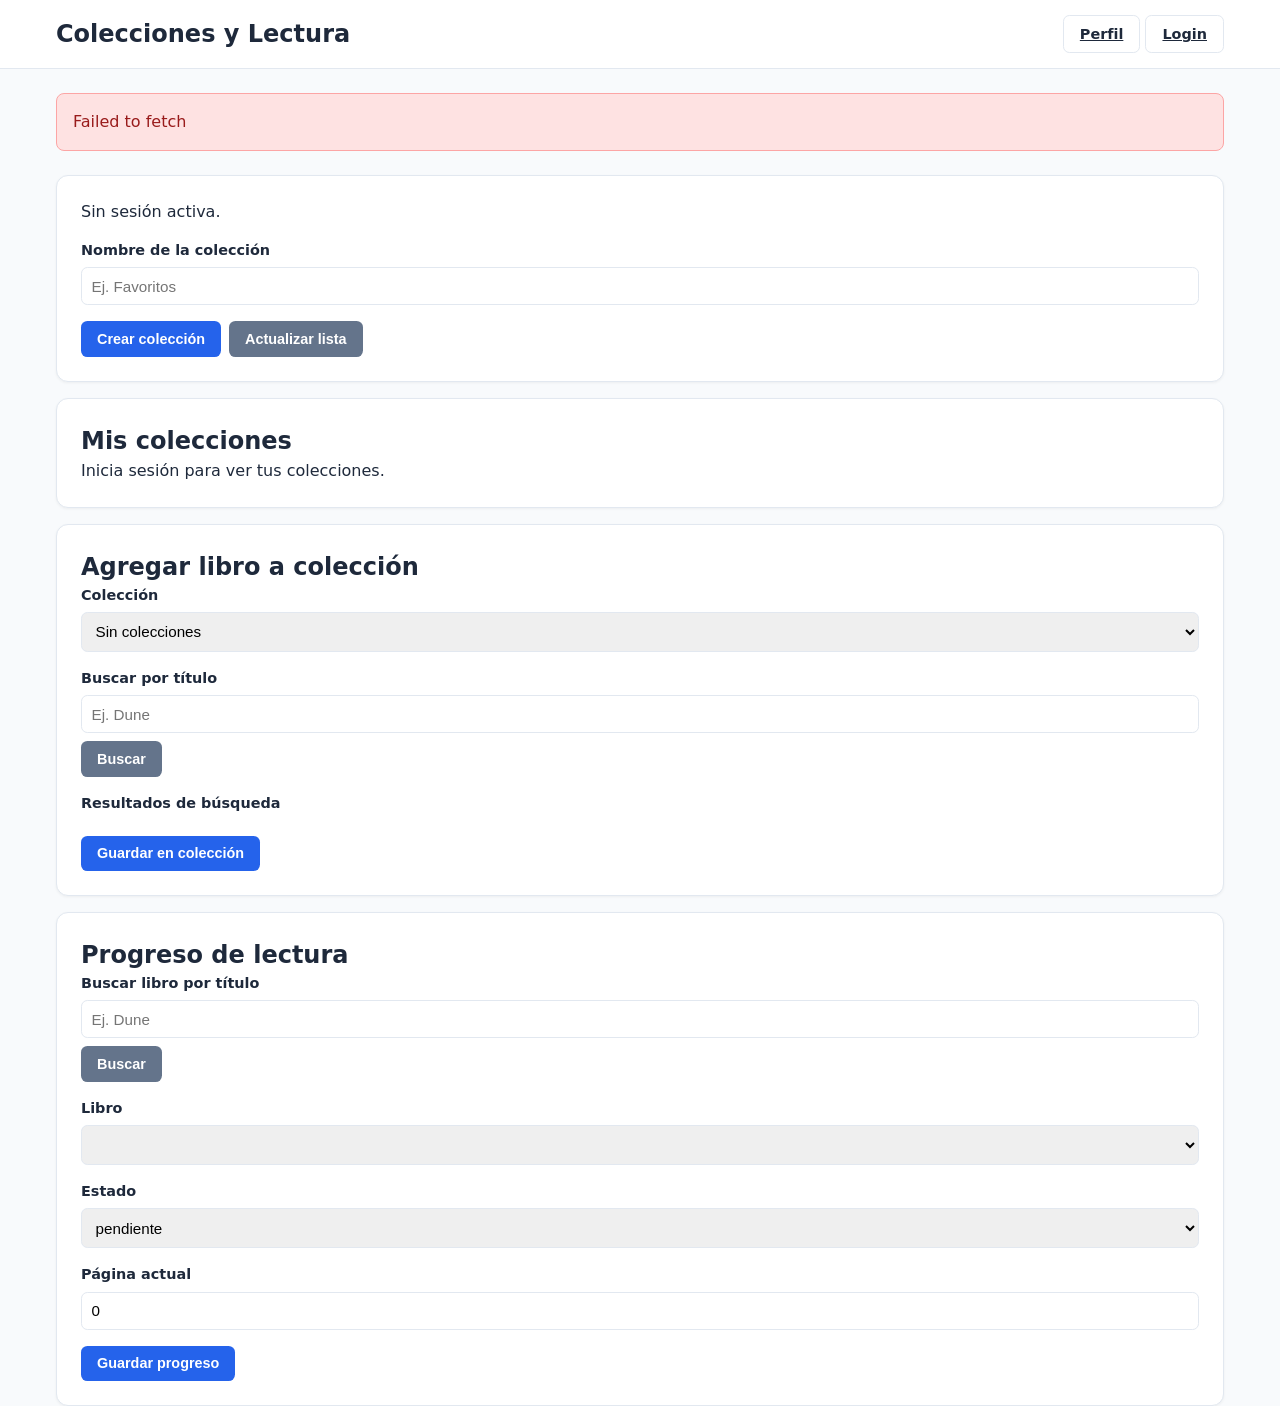
==== frontend/colecciones.html @ 2643047e "frontend coleccion/progreso" ====
<!DOCTYPE html>
<html lang="es">
<head>
    <meta charset="UTF-8">
    <meta name="viewport" content="width=device-width, initial-scale=1.0">
    <title>BookNest - Colecciones y Progreso</title>
    <link rel="stylesheet" href="css/styles.css">
    <script src="js/coleccionesScript.js"></script>
    <script src="js/progresoScript.js"></script>
</head>
<body>
    <nav class="navbar">
        <div class="container nav-content">
            <h1>Colecciones y Lectura</h1>
            <div class="nav-actions">
                <a href="perfil.html" class="btn btn-outline">Perfil</a>
                <a href="login.html" class="btn btn-outline">Login</a>
            </div>
        </div>
    </nav>

    <main class="container">
        <div id="mensaje" class="alert hidden"></div>

        <section class="card">
            <p id="estadoColecciones">Verificando sesión...</p>

            <div class="form-group mt-1">
                <label for="nombreColeccion">Nombre de la colección</label>
                <input type="text" id="nombreColeccion" placeholder="Ej. Favoritos">
            </div>

            <div class="form-actions">
                <button type="button" class="btn btn-primary" onclick="crearColeccion()">Crear colección</button>
                <button type="button" class="btn btn-secondary" onclick="cargarColecciones()">Actualizar lista</button>
            </div>
        </section>

        <section class="card mt-1">
            <h2>Mis colecciones</h2>
            <div id="listaColecciones"></div>
        </section>

        <section class="card mt-1">
            <h2>Agregar libro a colección</h2>

            <div class="form-group">
                <label for="selectColeccionDestino">Colección</label>
                <select id="selectColeccionDestino"></select>
            </div>

            <div class="form-group">
                <label for="buscarTituloColeccion">Buscar por título</label>
                <div class="form-actions">
                    <input type="text" id="buscarTituloColeccion" placeholder="Ej. Dune">
                    <button type="button" class="btn btn-secondary" onclick="buscarLibrosColeccion()">Buscar</button>
                </div>
            </div>

            <div class="form-group">
                <label>Resultados de búsqueda</label>
                <div id="resultadosLibros" class="form-actions"></div>
            </div>

            <div class="form-actions">
                <button type="button" class="btn btn-primary" onclick="agregarLibroColeccion()">Guardar en colección</button>
            </div>
        </section>

        <section class="card mt-1">
            <h2>Progreso de lectura</h2>

            <div class="form-group">
                <label for="buscarTituloProgreso">Buscar libro por título</label>
                <div class="form-actions">
                    <input type="text" id="buscarTituloProgreso" placeholder="Ej. Dune">
                    <button type="button" class="btn btn-secondary" onclick="buscarLibrosProgreso()">Buscar</button>
                </div>
            </div>

            <div class="form-group">
                <label for="selectLibroProgreso">Libro</label>
                <select id="selectLibroProgreso"></select>
            </div>

            <div class="form-group">
                <label for="estadoLectura">Estado</label>
                <select id="estadoLectura">
                    <option value="pendiente">pendiente</option>
                    <option value="leyendo">leyendo</option>
                    <option value="terminado">terminado</option>
                </select>
            </div>

            <div class="form-group">
                <label for="paginaActual">Página actual</label>
                <input type="number" id="paginaActual" min="0" value="0">
            </div>

            <div class="form-actions">
                <button type="button" class="btn btn-primary" onclick="guardarProgreso()">Guardar progreso</button>
            </div>
        </section>
    </main>
</body>
</html>
---- frontend/css/styles.css ----
:root {
    --primary: #2563eb;
    --primary-hover: #1d4ed8;
    --bg: #f8fafc;
    --card-bg: #ffffff;
    --text: #1e293b;
    --muted: #64748b;
    --border: #e2e8f0;
    --success-bg: #dcfce7;
    --success-text: #166534;
    --error-bg: #fee2e2;
    --error-text: #991b1b;
    --danger: #dc2626;
}

* {
    box-sizing: border-box;
    margin: 0;
    padding: 0;
}

body {
    font-family: system-ui, -apple-system, sans-serif;
    background-color: var(--bg);
    color: var(--text);
    line-height: 1.5;
}

.container {
    max-width: 1200px;
    margin: 0 auto;
    padding: 0 1rem;
}

.navbar {
    background-color: var(--card-bg);
    border-bottom: 1px solid var(--border);
    padding: 1rem 0;
    margin-bottom: 1.5rem;
}

.nav-content {
    display: flex;
    justify-content: space-between;
    align-items: center;
    flex-wrap: wrap;
    gap: 1rem;
}

.nav-btn {
    background: none;
    border: none;
    padding: 0.5rem 1rem;
    font-size: 1rem;
    cursor: pointer;
    color: var(--muted);
    border-bottom: 2px solid transparent;
    font-weight: 500;
}

.nav-btn.active {
    color: var(--primary);
    border-bottom-color: var(--primary);
}

.alert {
    padding: 1rem;
    border-radius: 0.5rem;
    margin-bottom: 1.5rem;
    font-weight: 500;
    border: 1px solid transparent;
}

.alert.success {
    background-color: var(--success-bg);
    color: var(--success-text);
    border-color: #86efac;
}

.alert.error {
    background-color: var(--error-bg);
    color: var(--error-text);
    border-color: #fca5a5;
}

.hidden {
    display: none !important;
}

.grid-layout {
    display: grid;
    grid-template-columns: 1fr 2fr;
    gap: 1.5rem;
    margin-top: 1rem;
}

.grid-layout-equal {
    display: grid;
    grid-template-columns: 1fr 1fr;
    gap: 1.5rem;
    margin-top: 1rem;
}

@media (max-width: 850px) {
    .grid-layout,
    .grid-layout-equal {
        grid-template-columns: 1fr;
    }
}

.card {
    background: var(--card-bg);
    border: 1px solid var(--border);
    border-radius: 0.75rem;
    padding: 1.5rem;
    box-shadow: 0 1px 3px rgba(0,0,0,0.05);
}

.mt-1 { margin-top: 1rem; }

.form-group {
    margin-bottom: 1rem;
}

.form-group label {
    display: block;
    font-weight: 600;
    margin-bottom: 0.35rem;
    font-size: 0.9rem;
}

.form-group input,
.form-group select,
.form-group textarea,
.filter-group input,
.filter-group select {
    width: 100%;
    padding: 0.6rem;
    border: 1px solid var(--border);
    border-radius: 0.4rem;
    font-size: 0.95rem;
}

.input-sm {
    max-width: 165px;
}

.form-group input:focus,
.form-group select:focus,
.form-group textarea:focus {
    outline: 2px solid var(--primary);
    border-color: transparent;
}

.form-actions {
    display: flex;
    flex-wrap: wrap;
    gap: 0.5rem;
}

.btn {
    padding: 0.6rem 1rem;
    border-radius: 0.4rem;
    border: none;
    cursor: pointer;
    font-weight: 600;
    font-size: 0.9rem;
}

.btn-primary {
    background-color: var(--primary);
    color: white;
}

.btn-primary:hover { background-color: var(--primary-hover); }

.btn-secondary {
    background-color: var(--muted);
    color: white;
}

.btn-outline {
    background-color: transparent;
    border: 1px solid var(--border);
    color: var(--text);
}

.btn-sm {
    padding: 0.3rem 0.6rem;
    font-size: 0.8rem;
}

.btn-danger {
    background-color: var(--danger);
    color: white;
}

.table-header {
    display: flex;
    justify-content: space-between;
    align-items: center;
    flex-wrap: wrap;
    gap: 0.75rem;
    margin-bottom: 1rem;
}

.filter-group {
    display: flex;
    gap: 0.5rem;
    align-items: center;
}

.table-responsive {
    overflow-x: auto;
}

table {
    width: 100%;
    border-collapse: collapse;
    text-align: left;
}

th, td {
    padding: 0.75rem;
    border-bottom: 1px solid var(--border);
    font-size: 0.9rem;
}

th {
    background-color: #f1f5f9;
    font-weight: 600;
}

.text-center { text-align: center; }
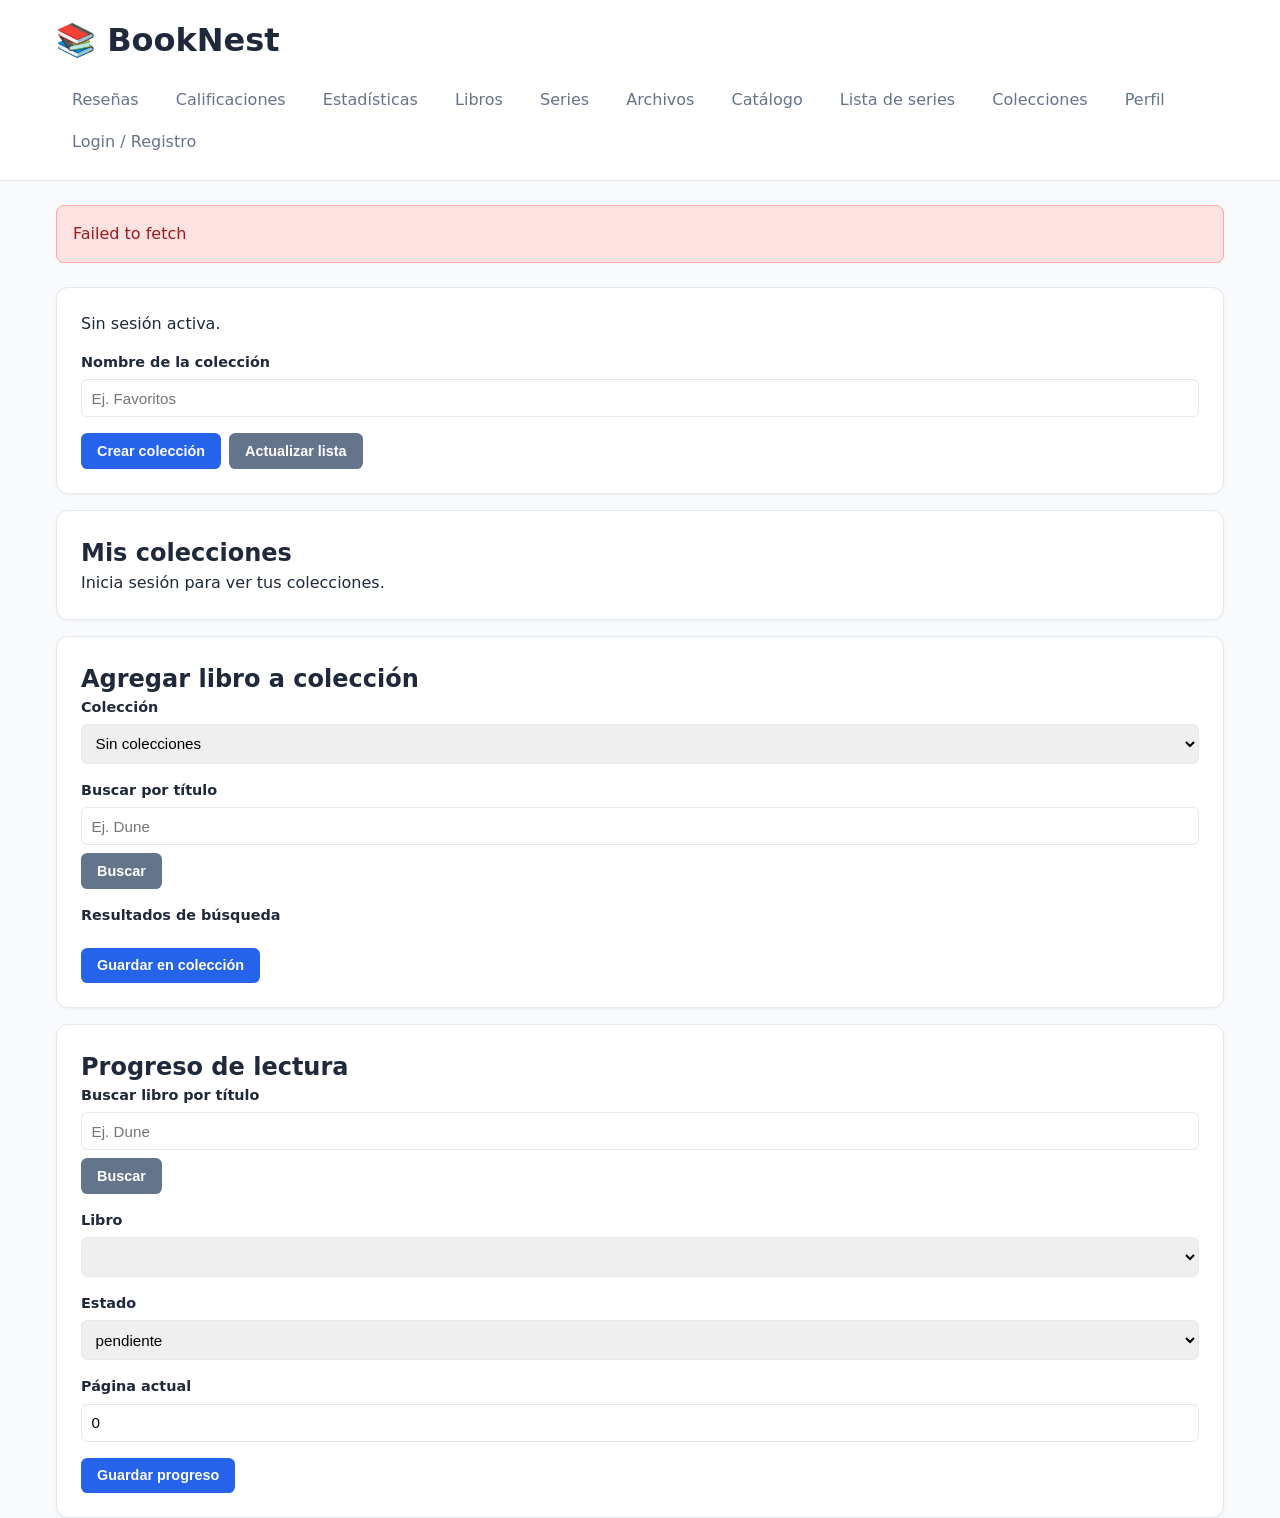
==== commit dfefbfc7: "Union de pantallas" ====
--- a/frontend/colecciones.html
+++ b/frontend/colecciones.html
@@ -9,15 +9,24 @@
     <script src="js/progresoScript.js"></script>
 </head>
 <body>
-    <nav class="navbar">
+    <header class="navbar">
         <div class="container nav-content">
-            <h1>Colecciones y Lectura</h1>
-            <div class="nav-actions">
-                <a href="perfil.html" class="btn btn-outline">Perfil</a>
-                <a href="login.html" class="btn btn-outline">Login</a>
-            </div>
+            <h1>📚 BookNest</h1>
+            <nav aria-label="Navegación principal">
+                <a class="nav-btn" style="display:inline-block;text-decoration:none" href="/index.html#seccion-resenas">Reseñas</a>
+                <a class="nav-btn" style="display:inline-block;text-decoration:none" href="/index.html#seccion-ratings">Calificaciones</a>
+                <a class="nav-btn" style="display:inline-block;text-decoration:none" href="/index.html#seccion-estadisticas">Estadísticas</a>
+                <a class="nav-btn" style="display:inline-block;text-decoration:none" href="/index.html#seccion-libros">Libros</a>
+                <a class="nav-btn" style="display:inline-block;text-decoration:none" href="/index.html#seccion-series">Series</a>
+                <a class="nav-btn" style="display:inline-block;text-decoration:none" href="/index.html#seccion-archivos">Archivos</a>
+                <a class="nav-btn" style="display:inline-block;text-decoration:none" href="/catalogo">Catálogo</a>
+                <a class="nav-btn" style="display:inline-block;text-decoration:none" href="/catalogo/series">Lista de series</a>
+                <a class="nav-btn" style="display:inline-block;text-decoration:none" href="/colecciones.html">Colecciones</a>
+                <a class="nav-btn" style="display:inline-block;text-decoration:none" href="/perfil.html">Perfil</a>
+                <a class="nav-btn" style="display:inline-block;text-decoration:none" href="/login.html">Login / Registro</a>
+            </nav>
         </div>
-    </nav>
+    </header>
 
     <main class="container">
         <div id="mensaje" class="alert hidden"></div>
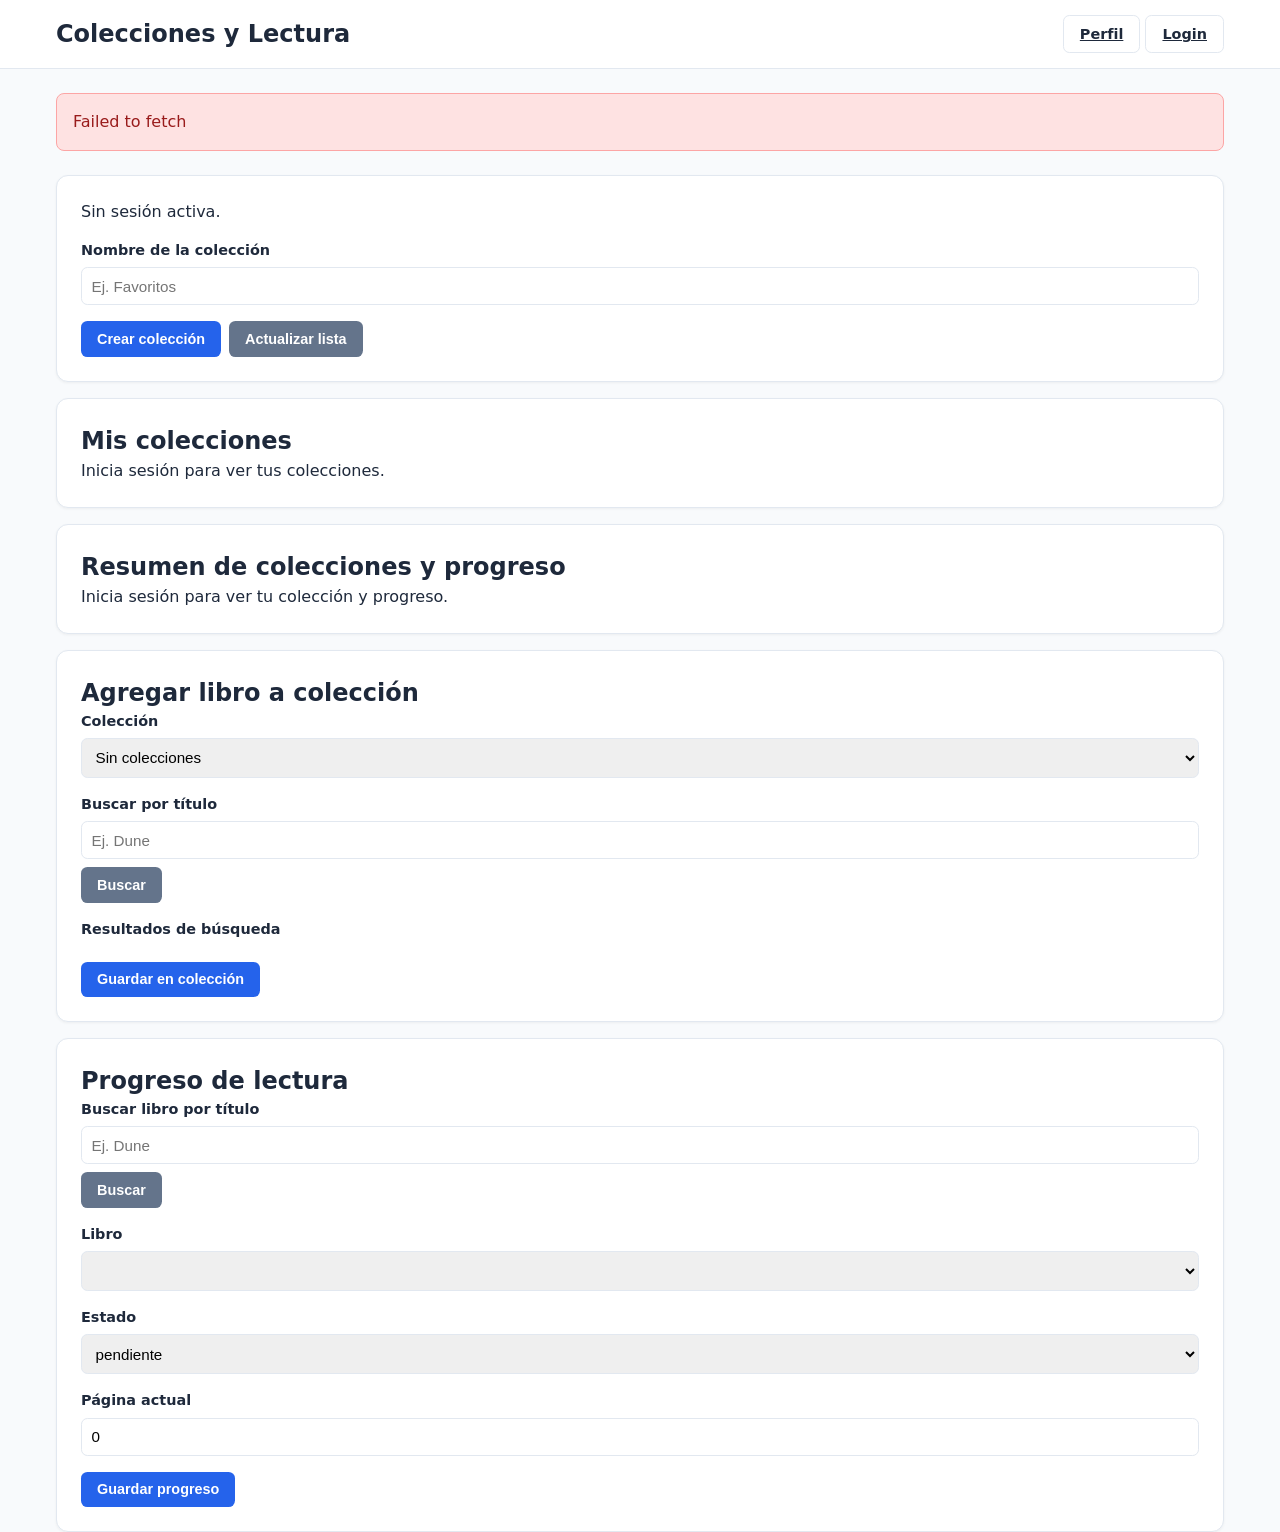
==== commit 0477cc0d: "Frontend colecciones final" ====
--- a/frontend/colecciones.html
+++ b/frontend/colecciones.html
@@ -9,24 +9,15 @@
     <script src="js/progresoScript.js"></script>
 </head>
 <body>
-    <header class="navbar">
+    <nav class="navbar">
         <div class="container nav-content">
-            <h1>📚 BookNest</h1>
-            <nav aria-label="Navegación principal">
-                <a class="nav-btn" style="display:inline-block;text-decoration:none" href="/index.html#seccion-resenas">Reseñas</a>
-                <a class="nav-btn" style="display:inline-block;text-decoration:none" href="/index.html#seccion-ratings">Calificaciones</a>
-                <a class="nav-btn" style="display:inline-block;text-decoration:none" href="/index.html#seccion-estadisticas">Estadísticas</a>
-                <a class="nav-btn" style="display:inline-block;text-decoration:none" href="/index.html#seccion-libros">Libros</a>
-                <a class="nav-btn" style="display:inline-block;text-decoration:none" href="/index.html#seccion-series">Series</a>
-                <a class="nav-btn" style="display:inline-block;text-decoration:none" href="/index.html#seccion-archivos">Archivos</a>
-                <a class="nav-btn" style="display:inline-block;text-decoration:none" href="/catalogo">Catálogo</a>
-                <a class="nav-btn" style="display:inline-block;text-decoration:none" href="/catalogo/series">Lista de series</a>
-                <a class="nav-btn" style="display:inline-block;text-decoration:none" href="/colecciones.html">Colecciones</a>
-                <a class="nav-btn" style="display:inline-block;text-decoration:none" href="/perfil.html">Perfil</a>
-                <a class="nav-btn" style="display:inline-block;text-decoration:none" href="/login.html">Login / Registro</a>
-            </nav>
+            <h1>Colecciones y Lectura</h1>
+            <div class="nav-actions">
+                <a href="perfil.html" class="btn btn-outline">Perfil</a>
+                <a href="login.html" class="btn btn-outline">Login</a>
+            </div>
         </div>
-    </header>
+    </nav>
 
     <main class="container">
         <div id="mensaje" class="alert hidden"></div>
@@ -48,6 +39,11 @@
         <section class="card mt-1">
             <h2>Mis colecciones</h2>
             <div id="listaColecciones"></div>
+        </section>
+
+        <section class="card mt-1">
+            <h2>Resumen de colecciones y progreso</h2>
+            <div id="resumenColeccionesProgreso"></div>
         </section>
 
         <section class="card mt-1">
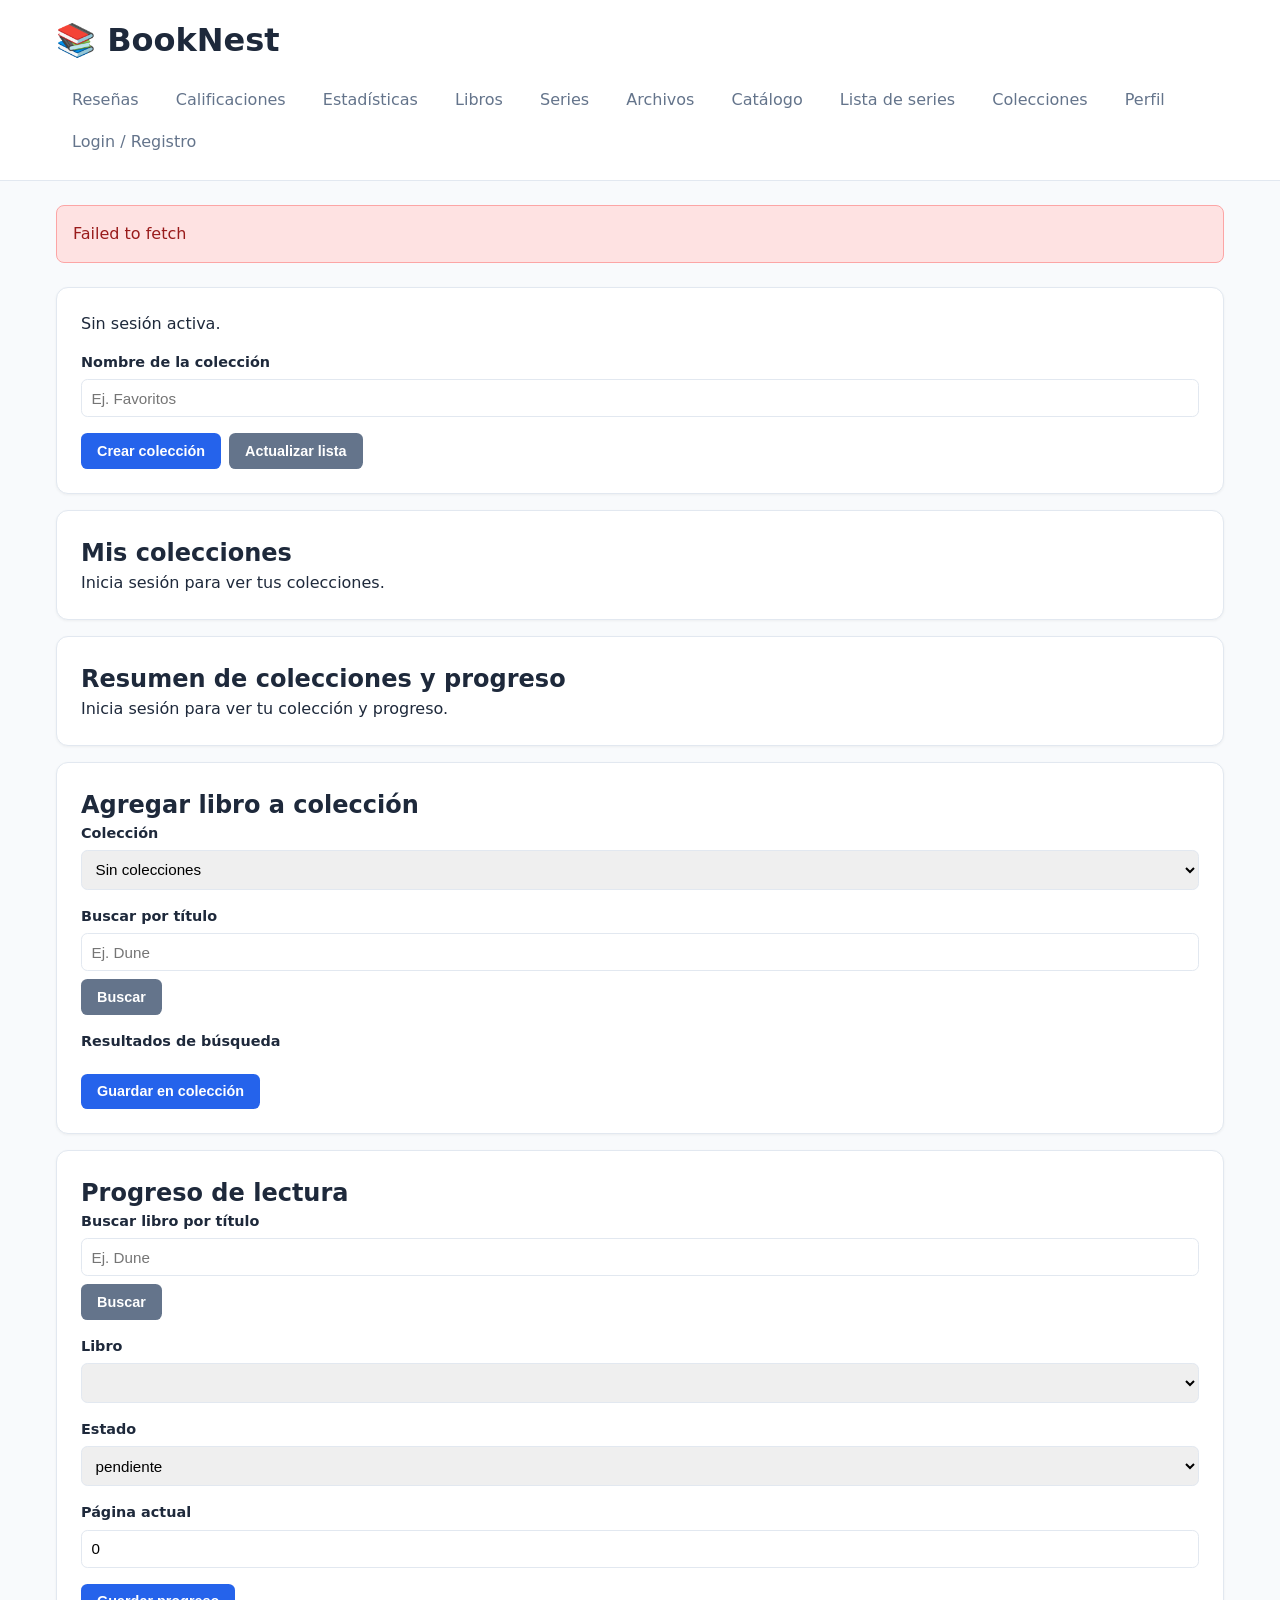
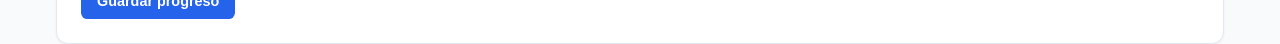
==== commit 442a2cee: "Merge branch 'main' of https://github.com/jetzz-uwux/desarrollo-web" ====
--- a/frontend/colecciones.html
+++ b/frontend/colecciones.html
@@ -9,15 +9,24 @@
     <script src="js/progresoScript.js"></script>
 </head>
 <body>
-    <nav class="navbar">
+    <header class="navbar">
         <div class="container nav-content">
-            <h1>Colecciones y Lectura</h1>
-            <div class="nav-actions">
-                <a href="perfil.html" class="btn btn-outline">Perfil</a>
-                <a href="login.html" class="btn btn-outline">Login</a>
-            </div>
+            <h1>📚 BookNest</h1>
+            <nav aria-label="Navegación principal">
+                <a class="nav-btn" style="display:inline-block;text-decoration:none" href="/index.html#seccion-resenas">Reseñas</a>
+                <a class="nav-btn" style="display:inline-block;text-decoration:none" href="/index.html#seccion-ratings">Calificaciones</a>
+                <a class="nav-btn" style="display:inline-block;text-decoration:none" href="/index.html#seccion-estadisticas">Estadísticas</a>
+                <a class="nav-btn" style="display:inline-block;text-decoration:none" href="/index.html#seccion-libros">Libros</a>
+                <a class="nav-btn" style="display:inline-block;text-decoration:none" href="/index.html#seccion-series">Series</a>
+                <a class="nav-btn" style="display:inline-block;text-decoration:none" href="/index.html#seccion-archivos">Archivos</a>
+                <a class="nav-btn" style="display:inline-block;text-decoration:none" href="/catalogo">Catálogo</a>
+                <a class="nav-btn" style="display:inline-block;text-decoration:none" href="/catalogo/series">Lista de series</a>
+                <a class="nav-btn" style="display:inline-block;text-decoration:none" href="/colecciones.html">Colecciones</a>
+                <a class="nav-btn" style="display:inline-block;text-decoration:none" href="/perfil.html">Perfil</a>
+                <a class="nav-btn" style="display:inline-block;text-decoration:none" href="/login.html">Login / Registro</a>
+            </nav>
         </div>
-    </nav>
+    </header>
 
     <main class="container">
         <div id="mensaje" class="alert hidden"></div>
